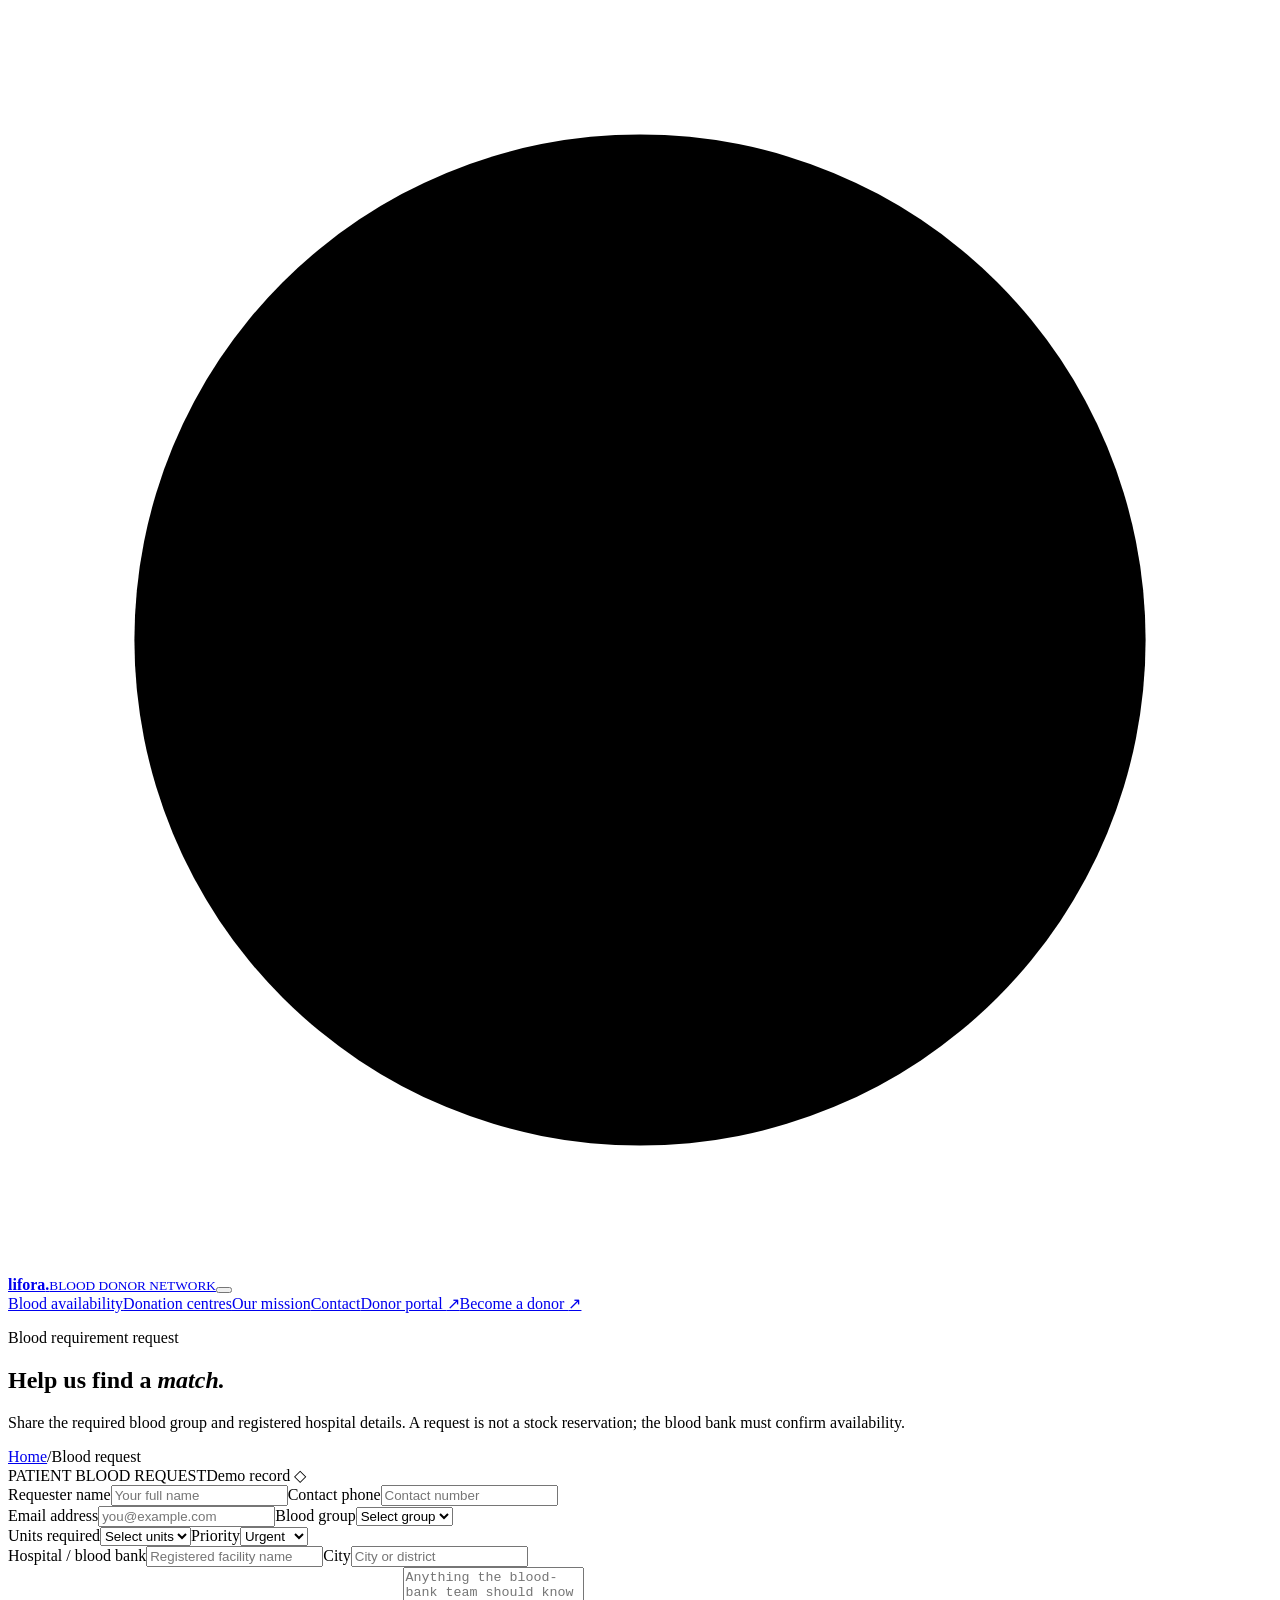
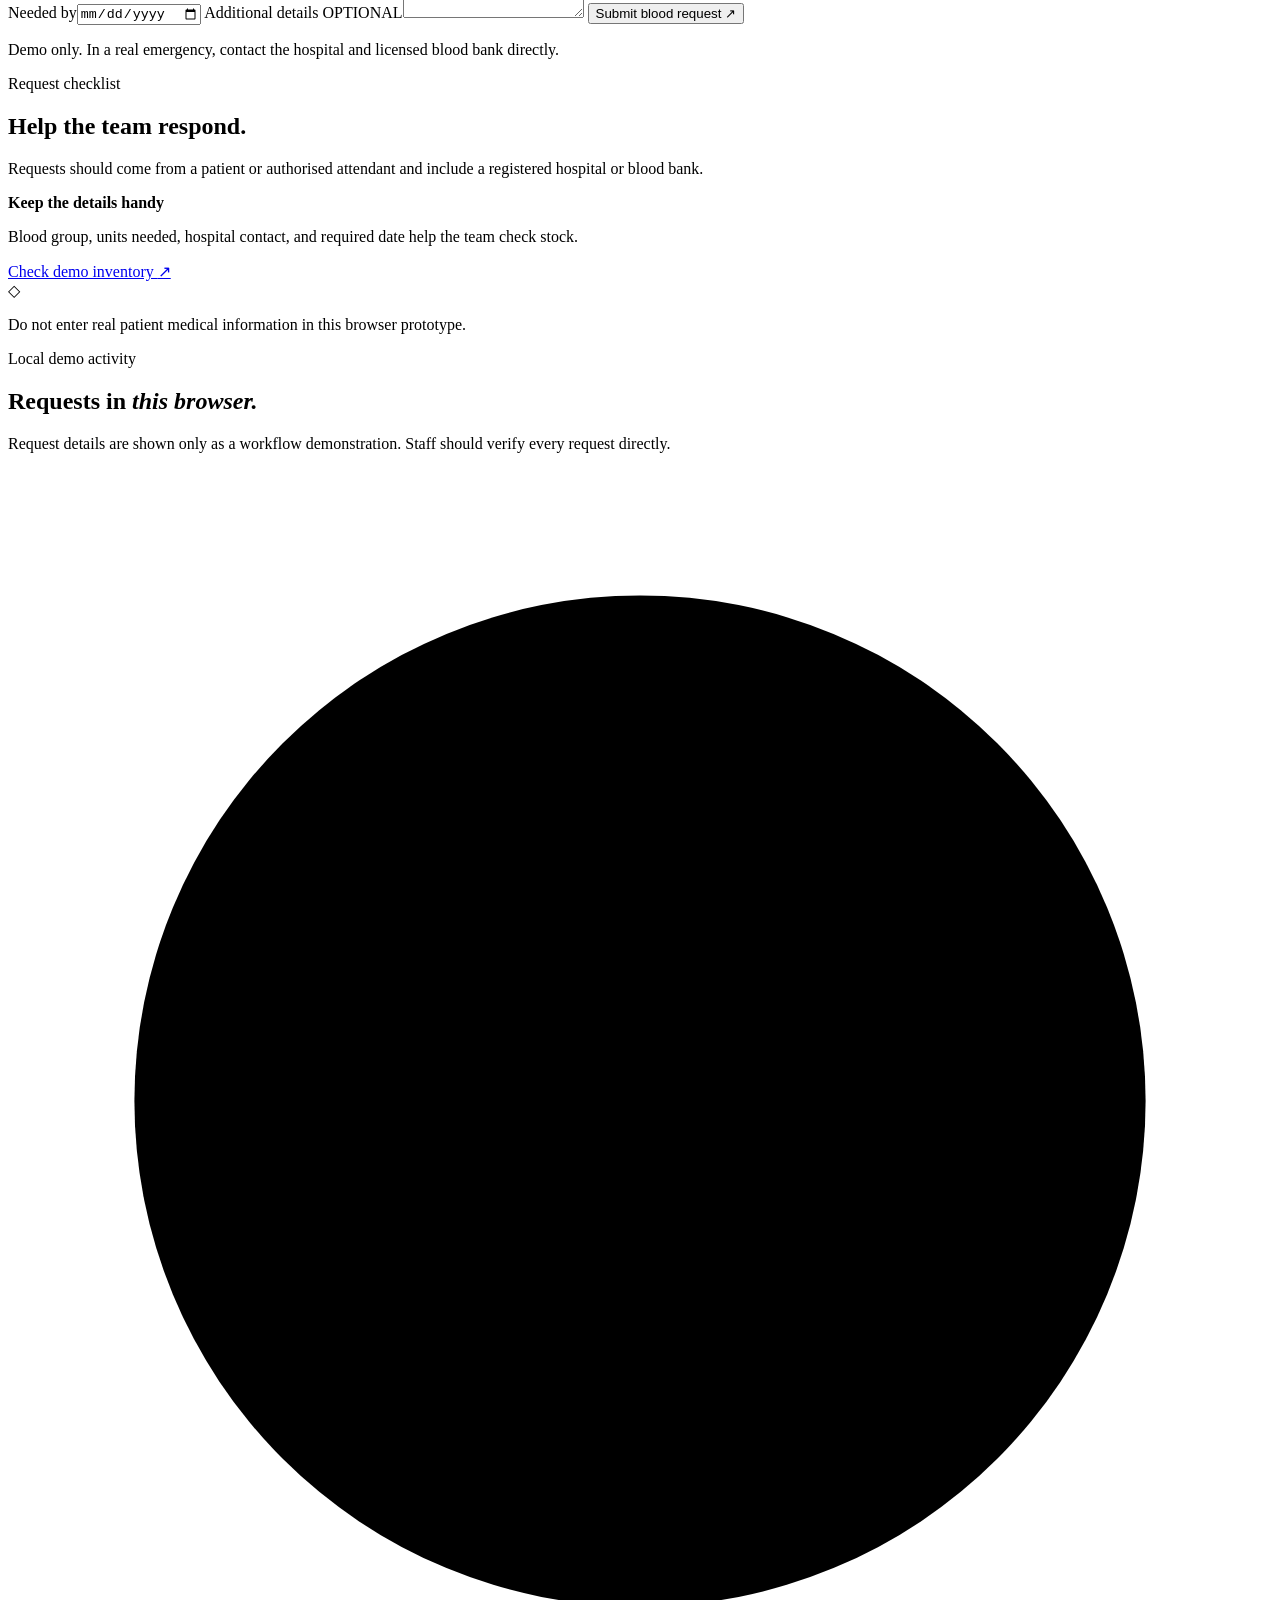
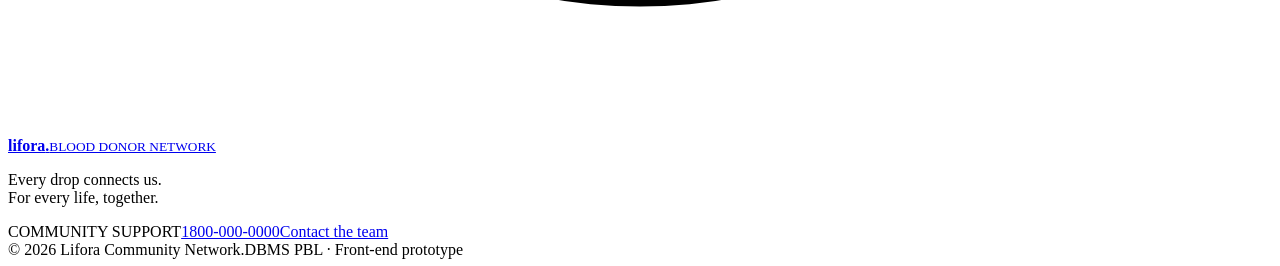
==== appointments.html @ 4c357701 "Add files via upload" ====
﻿<!DOCTYPE html>
<html lang="en">
<head>
  <meta charset="UTF-8"><meta name="viewport" content="width=device-width, initial-scale=1.0">
  <meta name="description" content="Submit and review a blood requirement request with the Lifora network.">
  <title>Blood Request | Lifora</title>
  <link rel="preconnect" href="https://fonts.googleapis.com"><link rel="preconnect" href="https://fonts.gstatic.com" crossorigin>
  <link href="https://fonts.googleapis.com/css2?family=DM+Sans:wght@400;500;600;700&family=Manrope:wght@400;500;600;700;800&display=swap" rel="stylesheet">
  <link rel="stylesheet" href="css/style.css"><link rel="stylesheet" href="css/responsive.css">
  <script src="js/bloodbank.js" defer></script>
</head>
<body>
  <header class="site-header"><a class="brand" href="index.html?explore=1"><span class="brand-mark" aria-hidden="true"><svg viewBox="0 0 40 40"><path d="M20 5v30M5 20h30"/><circle cx="20" cy="20" r="16"/></svg></span><span class="brand-copy"><strong>lifora<span>.</span></strong><small>BLOOD DONOR NETWORK</small></span></a><button class="menu-toggle" type="button" aria-expanded="false" aria-controls="site-nav" aria-label="Open navigation"><span></span><span></span></button><nav class="site-nav" id="site-nav" aria-label="Main navigation"><a href="departments.html">Blood availability</a><a href="doctors.html">Donation centres</a><a href="about.html">Our mission</a><a href="contact.html">Contact</a><a class="nav-login" href="login.html">Donor portal <span>↗</span></a><a class="button button-small" href="register.html">Become a donor <span>↗</span></a></nav></header>
  <main>
    <section class="inner-hero"><div class="section-wrap"><p class="eyebrow">Blood requirement request</p><h1>Help us find a <em>match.</em></h1><p>Share the required blood group and registered hospital details. A request is not a stock reservation; the blood bank must confirm availability.</p><div class="breadcrumbs"><a href="index.html?explore=1">Home</a><span>/</span><span>Blood request</span></div></div></section>
    <section class="section-wrap portal-layout appointment-page-layout">
      <div class="page-form-column">
        <form class="appointment-form light-form" id="blood-request-form">
          <div class="form-header"><span class="form-step">PATIENT BLOOD REQUEST</span><span class="form-privacy">Demo record <span>◇</span></span></div>
          <div class="form-row"><label>Requester name<input name="name" autocomplete="name" placeholder="Your full name" required minlength="2"></label><label>Contact phone<input name="phone" autocomplete="tel" type="tel" placeholder="Contact number" required pattern="[0-9+() .-]{7,20}"></label></div>
          <div class="form-row"><label>Email address<input name="email" type="email" autocomplete="email" placeholder="you@example.com" required></label><label>Blood group<select name="bloodGroup" id="request-blood-group" required><option value="" disabled selected>Select group</option><option>A+</option><option>A-</option><option>B+</option><option>B-</option><option>AB+</option><option>AB-</option><option>O+</option><option>O-</option></select></label></div>
          <div class="form-row"><label>Units required<select name="units" required><option value="" disabled selected>Select units</option><option value="1">1 unit</option><option value="2">2 units</option><option value="3">3 units</option><option value="4">4 units</option></select></label><label>Priority<select name="priority" required><option value="Urgent">Urgent</option><option value="Routine">Routine</option></select></label></div>
          <div class="form-row"><label>Hospital / blood bank<input name="hospital" placeholder="Registered facility name" required></label><label>City<input name="city" autocomplete="address-level2" placeholder="City or district" required></label></div>
          <label>Needed by<input name="neededBy" id="request-date" type="date" required></label>
          <label>Additional details <span class="optional-label">OPTIONAL</span><textarea name="notes" rows="3" placeholder="Anything the blood-bank team should know"></textarea></label>
          <button class="button form-submit" type="submit">Submit blood request <span>↗</span></button><p class="form-message" id="request-form-message" role="status" aria-live="polite"></p>
          <p class="form-footnote">Demo only. In a real emergency, contact the hospital and licensed blood bank directly.</p>
        </form>
      </div>
      <aside class="appointment-aside"><p class="eyebrow">Request checklist</p><h2>Help the team respond.</h2><p>Requests should come from a patient or authorised attendant and include a registered hospital or blood bank.</p><div class="aside-rule"></div><strong>Keep the details handy</strong><p>Blood group, units needed, hospital contact, and required date help the team check stock.</p><a class="text-link" href="departments.html">Check demo inventory <span>↗</span></a><div class="privacy-note"><span>◇</span><p>Do not enter real patient medical information in this browser prototype.</p></div></aside>
    </section>
    <section class="section-wrap saved-appointments-section"><div class="section-heading"><div><p class="eyebrow">Local demo activity</p><h2>Requests in <em>this browser.</em></h2></div><p>Request details are shown only as a workflow demonstration. Staff should verify every request directly.</p></div><div id="blood-request-list" class="record-list" aria-live="polite"></div></section>
  </main>
  <footer class="site-footer"><div class="footer-main section-wrap"><a class="brand footer-brand" href="index.html?explore=1"><span class="brand-mark"><svg viewBox="0 0 40 40"><path d="M20 5v30M5 20h30"/><circle cx="20" cy="20" r="16"/></svg></span><span class="brand-copy"><strong>lifora<span>.</span></strong><small>BLOOD DONOR NETWORK</small></span></a><p>Every drop connects us.<br>For every life, together.</p><div class="footer-contact"><span>COMMUNITY SUPPORT</span><a href="tel:+911800000000">1800-000-0000</a><a href="contact.html">Contact the team</a></div></div><div class="footer-bottom section-wrap"><span>© 2026 Lifora Community Network.</span><span class="prototype-note">DBMS PBL · Front-end prototype</span></div></footer>
</body></html>
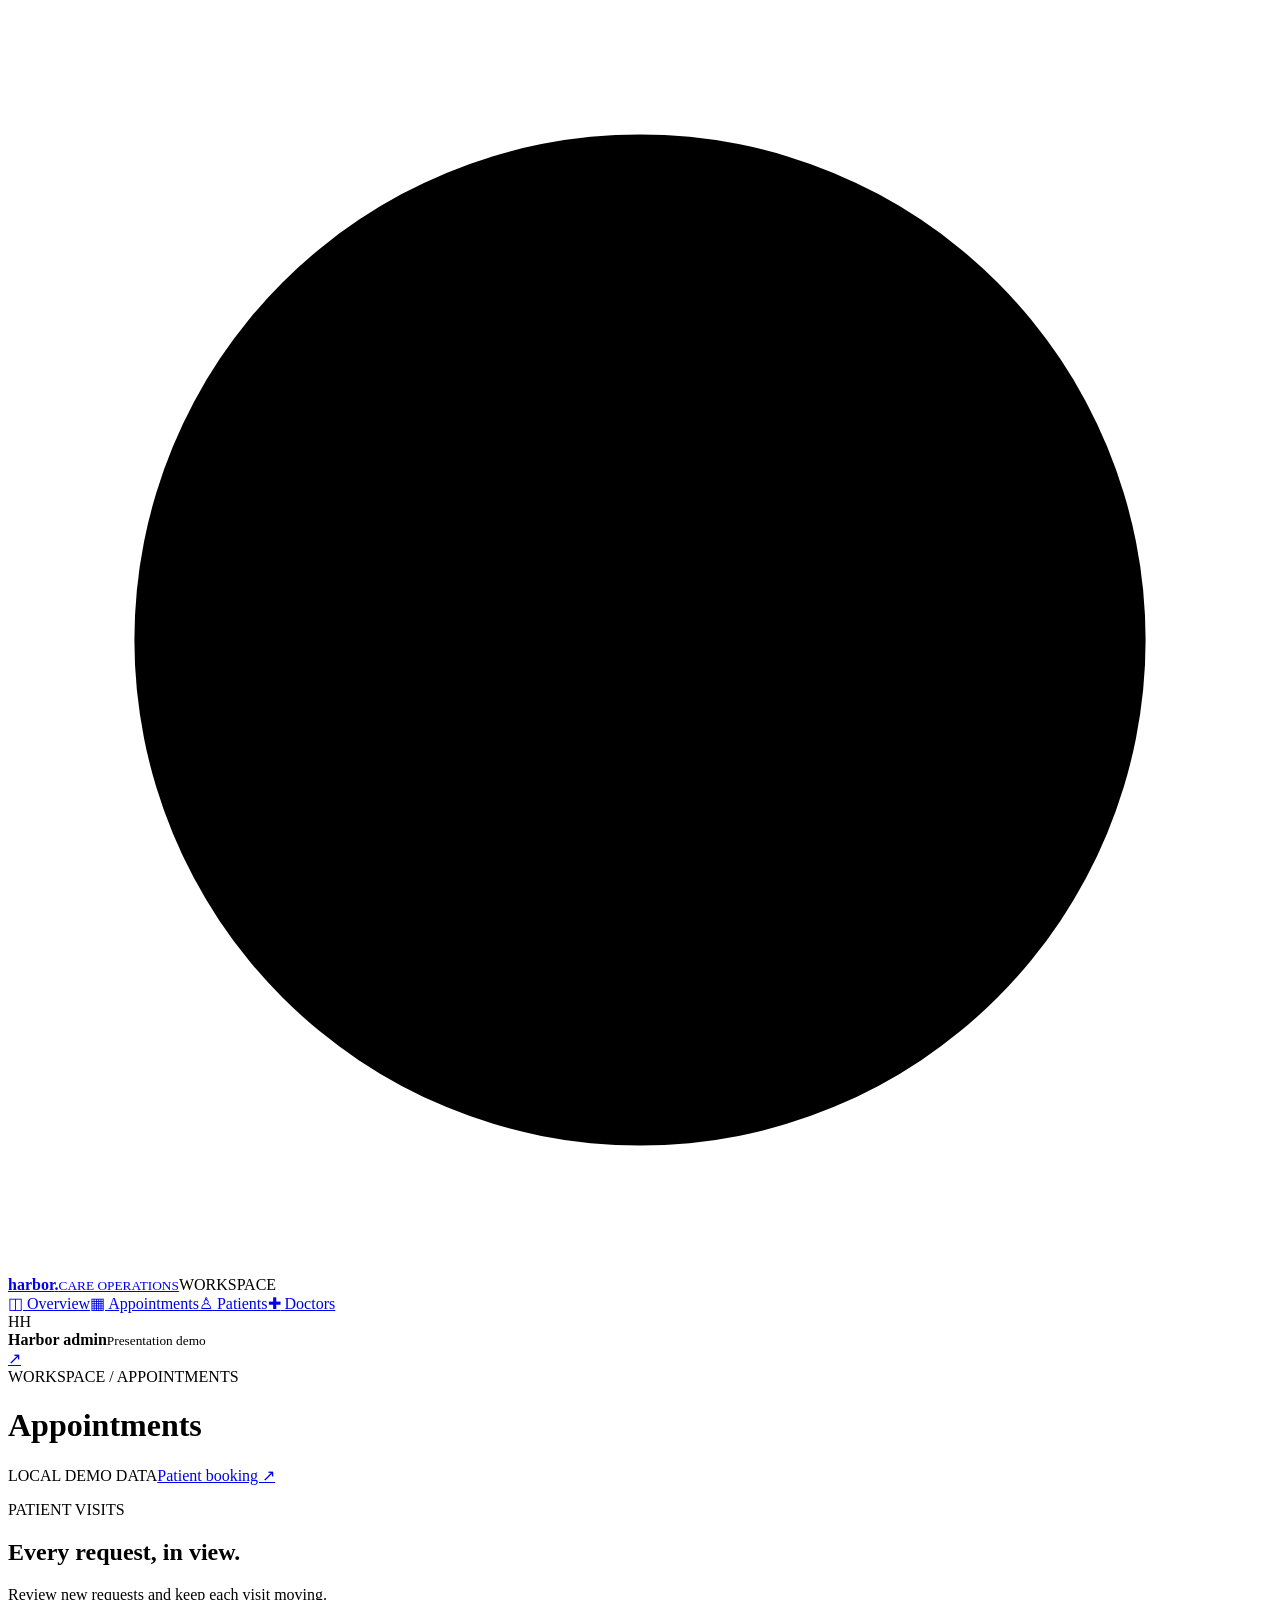
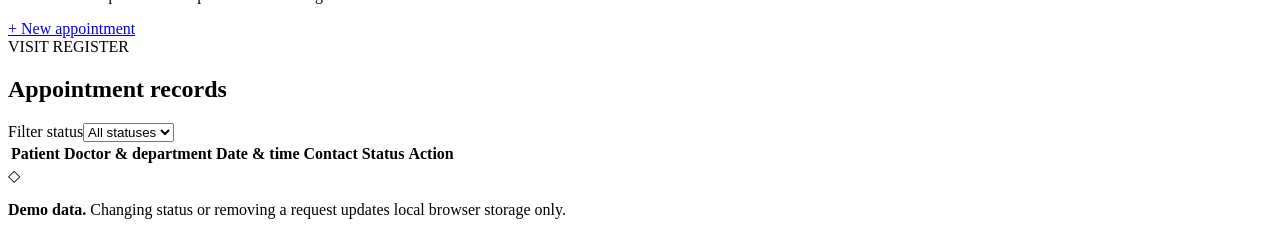
==== commit e37f9374: "Add files via upload" ====
--- a/appointments.html
+++ b/appointments.html
@@ -1,35 +1,3 @@
-﻿<!DOCTYPE html>
-<html lang="en">
-<head>
-  <meta charset="UTF-8"><meta name="viewport" content="width=device-width, initial-scale=1.0">
-  <meta name="description" content="Submit and review a blood requirement request with the Lifora network.">
-  <title>Blood Request | Lifora</title>
-  <link rel="preconnect" href="https://fonts.googleapis.com"><link rel="preconnect" href="https://fonts.gstatic.com" crossorigin>
-  <link href="https://fonts.googleapis.com/css2?family=DM+Sans:wght@400;500;600;700&family=Manrope:wght@400;500;600;700;800&display=swap" rel="stylesheet">
-  <link rel="stylesheet" href="css/style.css"><link rel="stylesheet" href="css/responsive.css">
-  <script src="js/bloodbank.js" defer></script>
-</head>
-<body>
-  <header class="site-header"><a class="brand" href="index.html?explore=1"><span class="brand-mark" aria-hidden="true"><svg viewBox="0 0 40 40"><path d="M20 5v30M5 20h30"/><circle cx="20" cy="20" r="16"/></svg></span><span class="brand-copy"><strong>lifora<span>.</span></strong><small>BLOOD DONOR NETWORK</small></span></a><button class="menu-toggle" type="button" aria-expanded="false" aria-controls="site-nav" aria-label="Open navigation"><span></span><span></span></button><nav class="site-nav" id="site-nav" aria-label="Main navigation"><a href="departments.html">Blood availability</a><a href="doctors.html">Donation centres</a><a href="about.html">Our mission</a><a href="contact.html">Contact</a><a class="nav-login" href="login.html">Donor portal <span>↗</span></a><a class="button button-small" href="register.html">Become a donor <span>↗</span></a></nav></header>
-  <main>
-    <section class="inner-hero"><div class="section-wrap"><p class="eyebrow">Blood requirement request</p><h1>Help us find a <em>match.</em></h1><p>Share the required blood group and registered hospital details. A request is not a stock reservation; the blood bank must confirm availability.</p><div class="breadcrumbs"><a href="index.html?explore=1">Home</a><span>/</span><span>Blood request</span></div></div></section>
-    <section class="section-wrap portal-layout appointment-page-layout">
-      <div class="page-form-column">
-        <form class="appointment-form light-form" id="blood-request-form">
-          <div class="form-header"><span class="form-step">PATIENT BLOOD REQUEST</span><span class="form-privacy">Demo record <span>◇</span></span></div>
-          <div class="form-row"><label>Requester name<input name="name" autocomplete="name" placeholder="Your full name" required minlength="2"></label><label>Contact phone<input name="phone" autocomplete="tel" type="tel" placeholder="Contact number" required pattern="[0-9+() .-]{7,20}"></label></div>
-          <div class="form-row"><label>Email address<input name="email" type="email" autocomplete="email" placeholder="you@example.com" required></label><label>Blood group<select name="bloodGroup" id="request-blood-group" required><option value="" disabled selected>Select group</option><option>A+</option><option>A-</option><option>B+</option><option>B-</option><option>AB+</option><option>AB-</option><option>O+</option><option>O-</option></select></label></div>
-          <div class="form-row"><label>Units required<select name="units" required><option value="" disabled selected>Select units</option><option value="1">1 unit</option><option value="2">2 units</option><option value="3">3 units</option><option value="4">4 units</option></select></label><label>Priority<select name="priority" required><option value="Urgent">Urgent</option><option value="Routine">Routine</option></select></label></div>
-          <div class="form-row"><label>Hospital / blood bank<input name="hospital" placeholder="Registered facility name" required></label><label>City<input name="city" autocomplete="address-level2" placeholder="City or district" required></label></div>
-          <label>Needed by<input name="neededBy" id="request-date" type="date" required></label>
-          <label>Additional details <span class="optional-label">OPTIONAL</span><textarea name="notes" rows="3" placeholder="Anything the blood-bank team should know"></textarea></label>
-          <button class="button form-submit" type="submit">Submit blood request <span>↗</span></button><p class="form-message" id="request-form-message" role="status" aria-live="polite"></p>
-          <p class="form-footnote">Demo only. In a real emergency, contact the hospital and licensed blood bank directly.</p>
-        </form>
-      </div>
-      <aside class="appointment-aside"><p class="eyebrow">Request checklist</p><h2>Help the team respond.</h2><p>Requests should come from a patient or authorised attendant and include a registered hospital or blood bank.</p><div class="aside-rule"></div><strong>Keep the details handy</strong><p>Blood group, units needed, hospital contact, and required date help the team check stock.</p><a class="text-link" href="departments.html">Check demo inventory <span>↗</span></a><div class="privacy-note"><span>◇</span><p>Do not enter real patient medical information in this browser prototype.</p></div></aside>
-    </section>
-    <section class="section-wrap saved-appointments-section"><div class="section-heading"><div><p class="eyebrow">Local demo activity</p><h2>Requests in <em>this browser.</em></h2></div><p>Request details are shown only as a workflow demonstration. Staff should verify every request directly.</p></div><div id="blood-request-list" class="record-list" aria-live="polite"></div></section>
-  </main>
-  <footer class="site-footer"><div class="footer-main section-wrap"><a class="brand footer-brand" href="index.html?explore=1"><span class="brand-mark"><svg viewBox="0 0 40 40"><path d="M20 5v30M5 20h30"/><circle cx="20" cy="20" r="16"/></svg></span><span class="brand-copy"><strong>lifora<span>.</span></strong><small>BLOOD DONOR NETWORK</small></span></a><p>Every drop connects us.<br>For every life, together.</p><div class="footer-contact"><span>COMMUNITY SUPPORT</span><a href="tel:+911800000000">1800-000-0000</a><a href="contact.html">Contact the team</a></div></div><div class="footer-bottom section-wrap"><span>© 2026 Lifora Community Network.</span><span class="prototype-note">DBMS PBL · Front-end prototype</span></div></footer>
-</body></html>+<!DOCTYPE html>
+<html lang="en"><head><meta charset="UTF-8"><meta name="viewport" content="width=device-width, initial-scale=1.0"><title>Appointments | Harbor Health Admin</title><link rel="preconnect" href="https://fonts.googleapis.com"><link rel="preconnect" href="https://fonts.gstatic.com" crossorigin><link href="https://fonts.googleapis.com/css2?family=DM+Sans:wght@400;500;600;700&family=Manrope:wght@400;500;600;700;800&display=swap" rel="stylesheet"><link rel="stylesheet" href="../css/style.css"><link rel="stylesheet" href="../css/dashboard.css"><link rel="stylesheet" href="../css/responsive.css"><script src="../js/dashboard.js" defer></script></head>
+<body class="admin-body"><aside class="admin-sidebar"><a class="brand" href="../index.html"><span class="brand-mark"><svg viewBox="0 0 40 40"><path d="M20 5v30M5 20h30"/><circle cx="20" cy="20" r="16"/></svg></span><span class="brand-copy"><strong>harbor<span>.</span></strong><small>CARE OPERATIONS</small></span></a><span class="sidebar-label">WORKSPACE</span><nav class="admin-nav"><a href="dashboard.html"><span>◫</span> Overview</a><a class="active" href="appointments.html"><span>▦</span> Appointments</a><a href="patients.html"><span>♙</span> Patients</a><a href="doctors.html"><span>✚</span> Doctors</a></nav><div class="sidebar-bottom"><span class="demo-avatar">HH</span><div><strong>Harbor admin</strong><small>Presentation demo</small></div><a href="../index.html" aria-label="Return to website">↗</a></div></aside><main class="admin-main"><header class="admin-topbar"><div><span class="admin-crumb">WORKSPACE / APPOINTMENTS</span><h1>Appointments</h1></div><div class="admin-top-actions"><span class="demo-pill"><i></i> LOCAL DEMO DATA</span><a class="admin-home-link" href="../appointments.html">Patient booking ↗</a></div></header><section class="admin-content"><div class="dashboard-intro"><div><p class="eyebrow">PATIENT VISITS</p><h2>Every request, in view.</h2><p>Review new requests and keep each visit moving.</p></div><a class="button button-small" href="../appointments.html">+ New appointment</a></div><section class="admin-panel full-panel"><div class="panel-heading"><div><span class="entity-key">VISIT REGISTER</span><h2>Appointment records</h2></div><label class="table-filter">Filter status<select id="appointment-filter"><option value="all">All statuses</option><option>Requested</option><option>Confirmed</option><option>Completed</option><option>Cancelled</option></select></label></div><div class="table-scroll"><table class="admin-table"><thead><tr><th>Patient</th><th>Doctor & department</th><th>Date & time</th><th>Contact</th><th>Status</th><th>Action</th></tr></thead><tbody id="appointment-admin-list"></tbody></table></div><p id="appointment-admin-empty" class="admin-empty" hidden>No appointment requests have been made yet.</p></section><div class="admin-notice"><span>◇</span><p><strong>Demo data.</strong> Changing status or removing a request updates local browser storage only.</p></div></section></main></body></html>
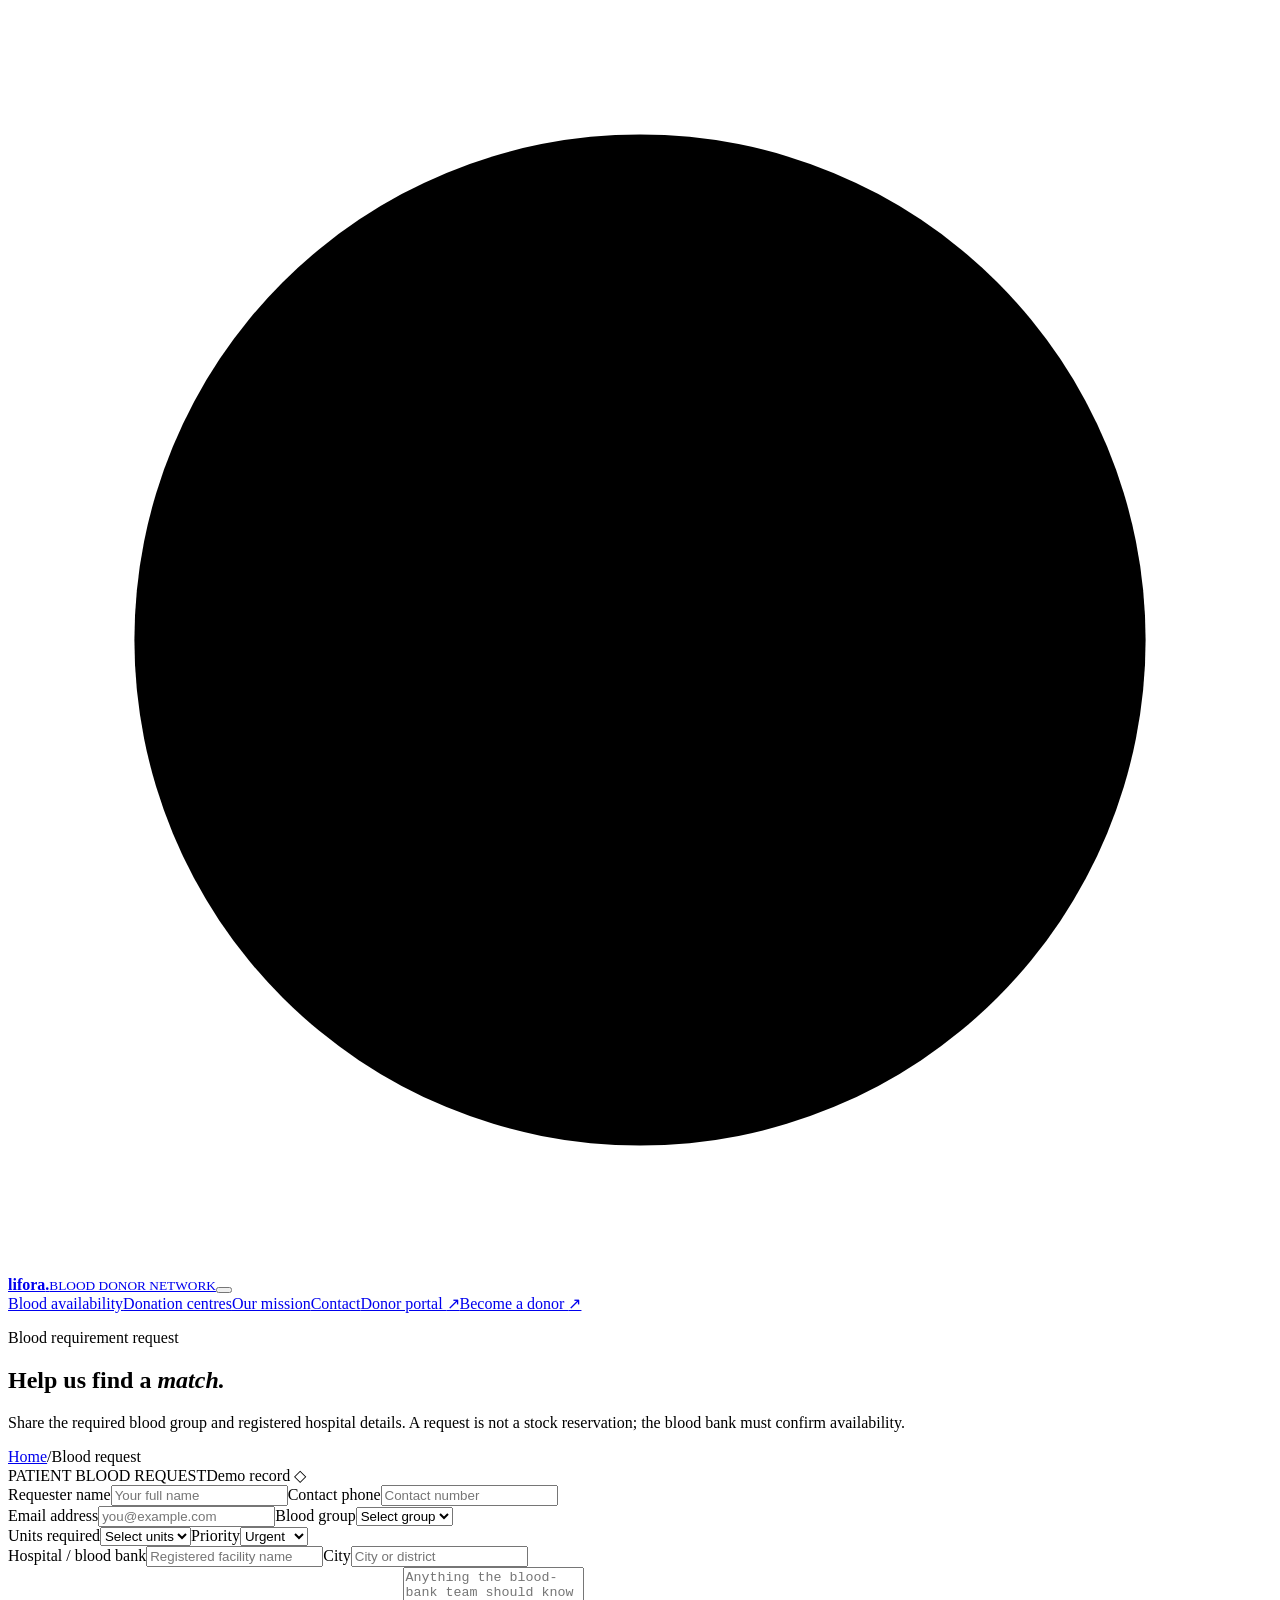
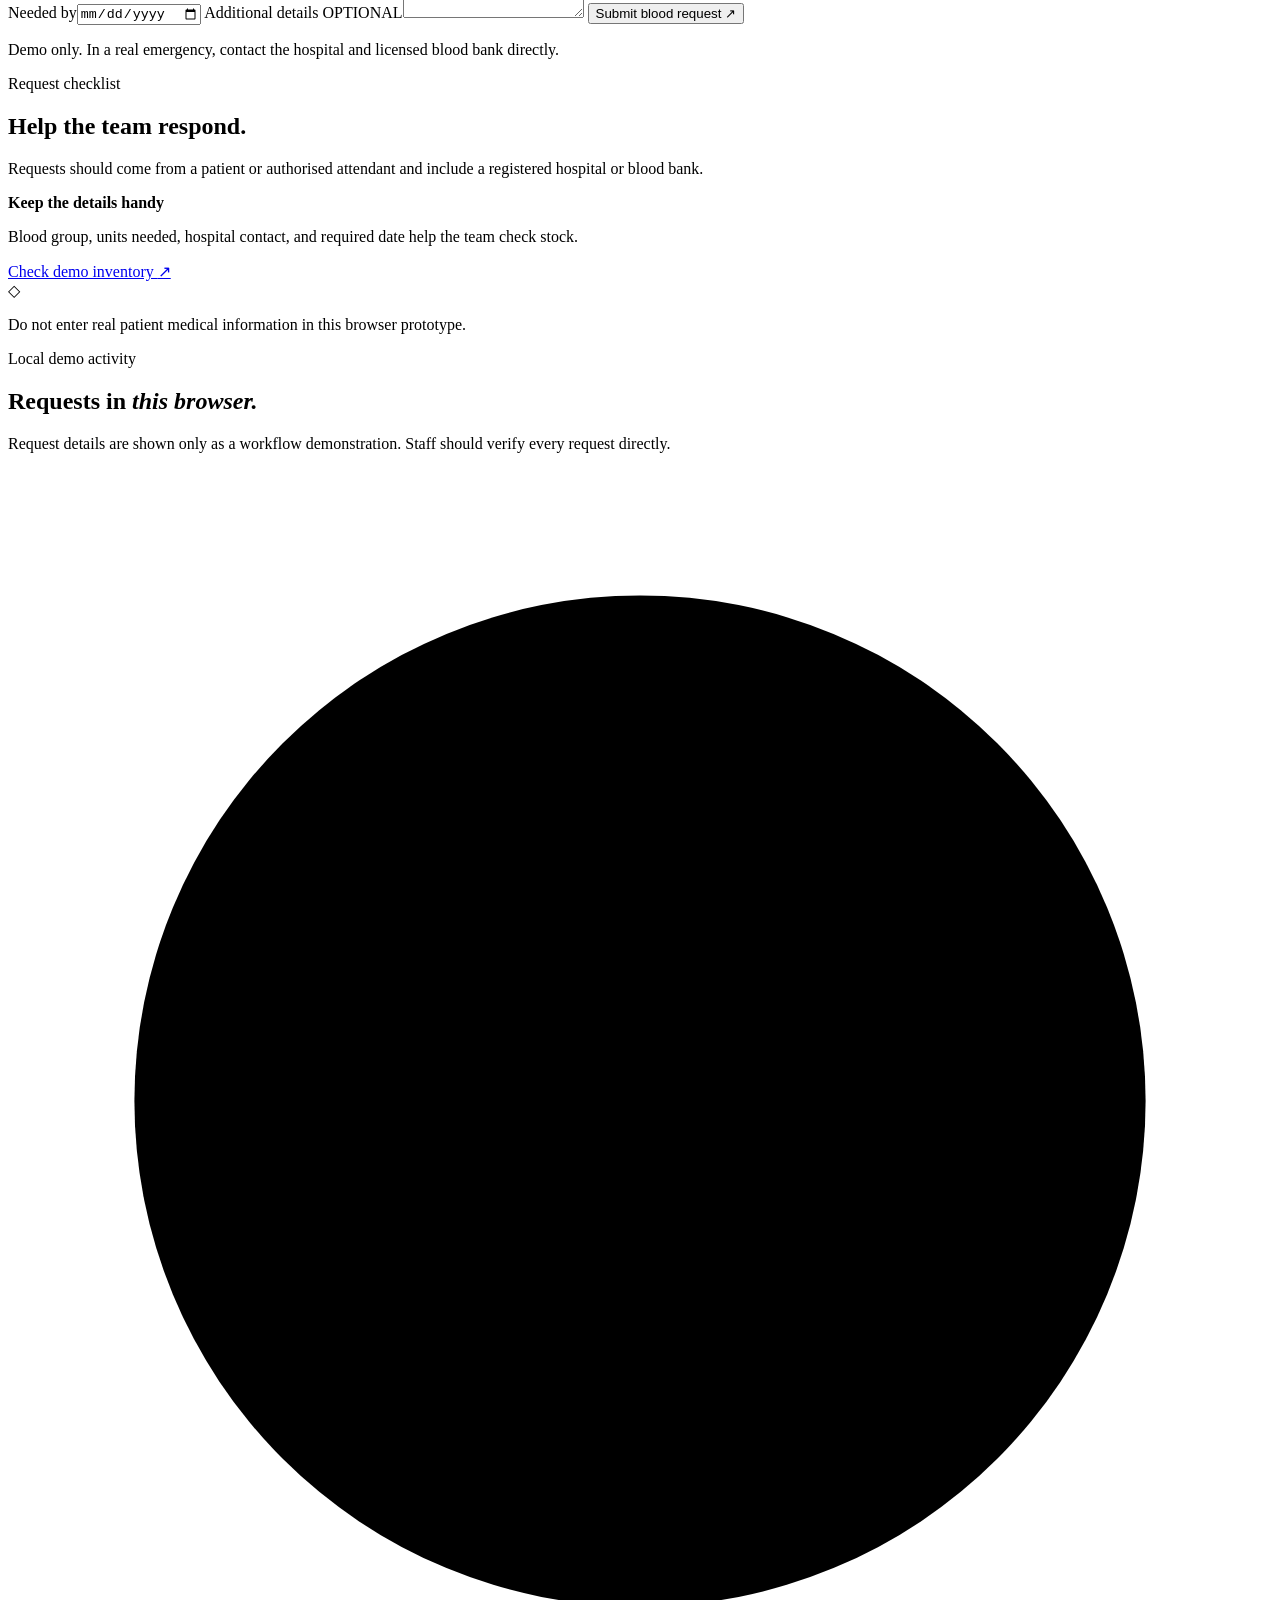
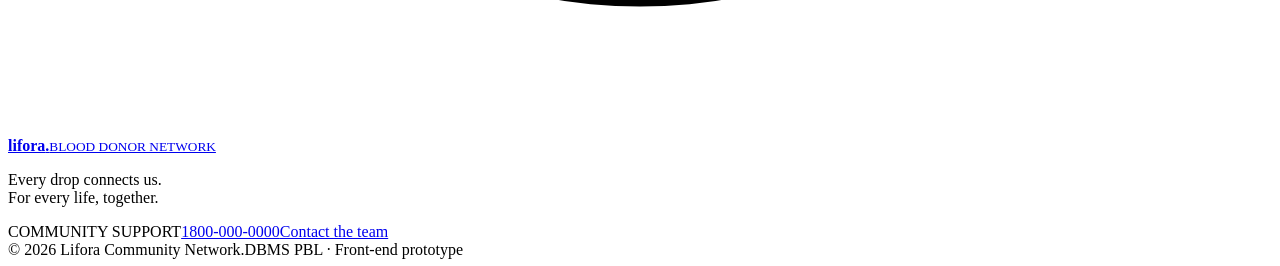
==== commit f4653231: "Add files via upload" ====
--- a/appointments.html
+++ b/appointments.html
@@ -1,3 +1,35 @@
-<!DOCTYPE html>
-<html lang="en"><head><meta charset="UTF-8"><meta name="viewport" content="width=device-width, initial-scale=1.0"><title>Appointments | Harbor Health Admin</title><link rel="preconnect" href="https://fonts.googleapis.com"><link rel="preconnect" href="https://fonts.gstatic.com" crossorigin><link href="https://fonts.googleapis.com/css2?family=DM+Sans:wght@400;500;600;700&family=Manrope:wght@400;500;600;700;800&display=swap" rel="stylesheet"><link rel="stylesheet" href="../css/style.css"><link rel="stylesheet" href="../css/dashboard.css"><link rel="stylesheet" href="../css/responsive.css"><script src="../js/dashboard.js" defer></script></head>
-<body class="admin-body"><aside class="admin-sidebar"><a class="brand" href="../index.html"><span class="brand-mark"><svg viewBox="0 0 40 40"><path d="M20 5v30M5 20h30"/><circle cx="20" cy="20" r="16"/></svg></span><span class="brand-copy"><strong>harbor<span>.</span></strong><small>CARE OPERATIONS</small></span></a><span class="sidebar-label">WORKSPACE</span><nav class="admin-nav"><a href="dashboard.html"><span>◫</span> Overview</a><a class="active" href="appointments.html"><span>▦</span> Appointments</a><a href="patients.html"><span>♙</span> Patients</a><a href="doctors.html"><span>✚</span> Doctors</a></nav><div class="sidebar-bottom"><span class="demo-avatar">HH</span><div><strong>Harbor admin</strong><small>Presentation demo</small></div><a href="../index.html" aria-label="Return to website">↗</a></div></aside><main class="admin-main"><header class="admin-topbar"><div><span class="admin-crumb">WORKSPACE / APPOINTMENTS</span><h1>Appointments</h1></div><div class="admin-top-actions"><span class="demo-pill"><i></i> LOCAL DEMO DATA</span><a class="admin-home-link" href="../appointments.html">Patient booking ↗</a></div></header><section class="admin-content"><div class="dashboard-intro"><div><p class="eyebrow">PATIENT VISITS</p><h2>Every request, in view.</h2><p>Review new requests and keep each visit moving.</p></div><a class="button button-small" href="../appointments.html">+ New appointment</a></div><section class="admin-panel full-panel"><div class="panel-heading"><div><span class="entity-key">VISIT REGISTER</span><h2>Appointment records</h2></div><label class="table-filter">Filter status<select id="appointment-filter"><option value="all">All statuses</option><option>Requested</option><option>Confirmed</option><option>Completed</option><option>Cancelled</option></select></label></div><div class="table-scroll"><table class="admin-table"><thead><tr><th>Patient</th><th>Doctor & department</th><th>Date & time</th><th>Contact</th><th>Status</th><th>Action</th></tr></thead><tbody id="appointment-admin-list"></tbody></table></div><p id="appointment-admin-empty" class="admin-empty" hidden>No appointment requests have been made yet.</p></section><div class="admin-notice"><span>◇</span><p><strong>Demo data.</strong> Changing status or removing a request updates local browser storage only.</p></div></section></main></body></html>
+﻿<!DOCTYPE html>
+<html lang="en">
+<head>
+  <meta charset="UTF-8"><meta name="viewport" content="width=device-width, initial-scale=1.0">
+  <meta name="description" content="Submit and review a blood requirement request with the Lifora network.">
+  <title>Blood Request | Lifora</title>
+  <link rel="preconnect" href="https://fonts.googleapis.com"><link rel="preconnect" href="https://fonts.gstatic.com" crossorigin>
+  <link href="https://fonts.googleapis.com/css2?family=DM+Sans:wght@400;500;600;700&family=Manrope:wght@400;500;600;700;800&display=swap" rel="stylesheet">
+  <link rel="stylesheet" href="css/style.css"><link rel="stylesheet" href="css/responsive.css">
+  <script src="js/bloodbank.js" defer></script>
+</head>
+<body>
+  <header class="site-header"><a class="brand" href="index.html?explore=1"><span class="brand-mark" aria-hidden="true"><svg viewBox="0 0 40 40"><path d="M20 5v30M5 20h30"/><circle cx="20" cy="20" r="16"/></svg></span><span class="brand-copy"><strong>lifora<span>.</span></strong><small>BLOOD DONOR NETWORK</small></span></a><button class="menu-toggle" type="button" aria-expanded="false" aria-controls="site-nav" aria-label="Open navigation"><span></span><span></span></button><nav class="site-nav" id="site-nav" aria-label="Main navigation"><a href="departments.html">Blood availability</a><a href="doctors.html">Donation centres</a><a href="about.html">Our mission</a><a href="contact.html">Contact</a><a class="nav-login" href="login.html">Donor portal <span>↗</span></a><a class="button button-small" href="register.html">Become a donor <span>↗</span></a></nav></header>
+  <main>
+    <section class="inner-hero"><div class="section-wrap"><p class="eyebrow">Blood requirement request</p><h1>Help us find a <em>match.</em></h1><p>Share the required blood group and registered hospital details. A request is not a stock reservation; the blood bank must confirm availability.</p><div class="breadcrumbs"><a href="index.html?explore=1">Home</a><span>/</span><span>Blood request</span></div></div></section>
+    <section class="section-wrap portal-layout appointment-page-layout">
+      <div class="page-form-column">
+        <form class="appointment-form light-form" id="blood-request-form">
+          <div class="form-header"><span class="form-step">PATIENT BLOOD REQUEST</span><span class="form-privacy">Demo record <span>◇</span></span></div>
+          <div class="form-row"><label>Requester name<input name="name" autocomplete="name" placeholder="Your full name" required minlength="2"></label><label>Contact phone<input name="phone" autocomplete="tel" type="tel" placeholder="Contact number" required pattern="[0-9+() .-]{7,20}"></label></div>
+          <div class="form-row"><label>Email address<input name="email" type="email" autocomplete="email" placeholder="you@example.com" required></label><label>Blood group<select name="bloodGroup" id="request-blood-group" required><option value="" disabled selected>Select group</option><option>A+</option><option>A-</option><option>B+</option><option>B-</option><option>AB+</option><option>AB-</option><option>O+</option><option>O-</option></select></label></div>
+          <div class="form-row"><label>Units required<select name="units" required><option value="" disabled selected>Select units</option><option value="1">1 unit</option><option value="2">2 units</option><option value="3">3 units</option><option value="4">4 units</option></select></label><label>Priority<select name="priority" required><option value="Urgent">Urgent</option><option value="Routine">Routine</option></select></label></div>
+          <div class="form-row"><label>Hospital / blood bank<input name="hospital" placeholder="Registered facility name" required></label><label>City<input name="city" autocomplete="address-level2" placeholder="City or district" required></label></div>
+          <label>Needed by<input name="neededBy" id="request-date" type="date" required></label>
+          <label>Additional details <span class="optional-label">OPTIONAL</span><textarea name="notes" rows="3" placeholder="Anything the blood-bank team should know"></textarea></label>
+          <button class="button form-submit" type="submit">Submit blood request <span>↗</span></button><p class="form-message" id="request-form-message" role="status" aria-live="polite"></p>
+          <p class="form-footnote">Demo only. In a real emergency, contact the hospital and licensed blood bank directly.</p>
+        </form>
+      </div>
+      <aside class="appointment-aside"><p class="eyebrow">Request checklist</p><h2>Help the team respond.</h2><p>Requests should come from a patient or authorised attendant and include a registered hospital or blood bank.</p><div class="aside-rule"></div><strong>Keep the details handy</strong><p>Blood group, units needed, hospital contact, and required date help the team check stock.</p><a class="text-link" href="departments.html">Check demo inventory <span>↗</span></a><div class="privacy-note"><span>◇</span><p>Do not enter real patient medical information in this browser prototype.</p></div></aside>
+    </section>
+    <section class="section-wrap saved-appointments-section"><div class="section-heading"><div><p class="eyebrow">Local demo activity</p><h2>Requests in <em>this browser.</em></h2></div><p>Request details are shown only as a workflow demonstration. Staff should verify every request directly.</p></div><div id="blood-request-list" class="record-list" aria-live="polite"></div></section>
+  </main>
+  <footer class="site-footer"><div class="footer-main section-wrap"><a class="brand footer-brand" href="index.html?explore=1"><span class="brand-mark"><svg viewBox="0 0 40 40"><path d="M20 5v30M5 20h30"/><circle cx="20" cy="20" r="16"/></svg></span><span class="brand-copy"><strong>lifora<span>.</span></strong><small>BLOOD DONOR NETWORK</small></span></a><p>Every drop connects us.<br>For every life, together.</p><div class="footer-contact"><span>COMMUNITY SUPPORT</span><a href="tel:+911800000000">1800-000-0000</a><a href="contact.html">Contact the team</a></div></div><div class="footer-bottom section-wrap"><span>© 2026 Lifora Community Network.</span><span class="prototype-note">DBMS PBL · Front-end prototype</span></div></footer>
+</body></html>
